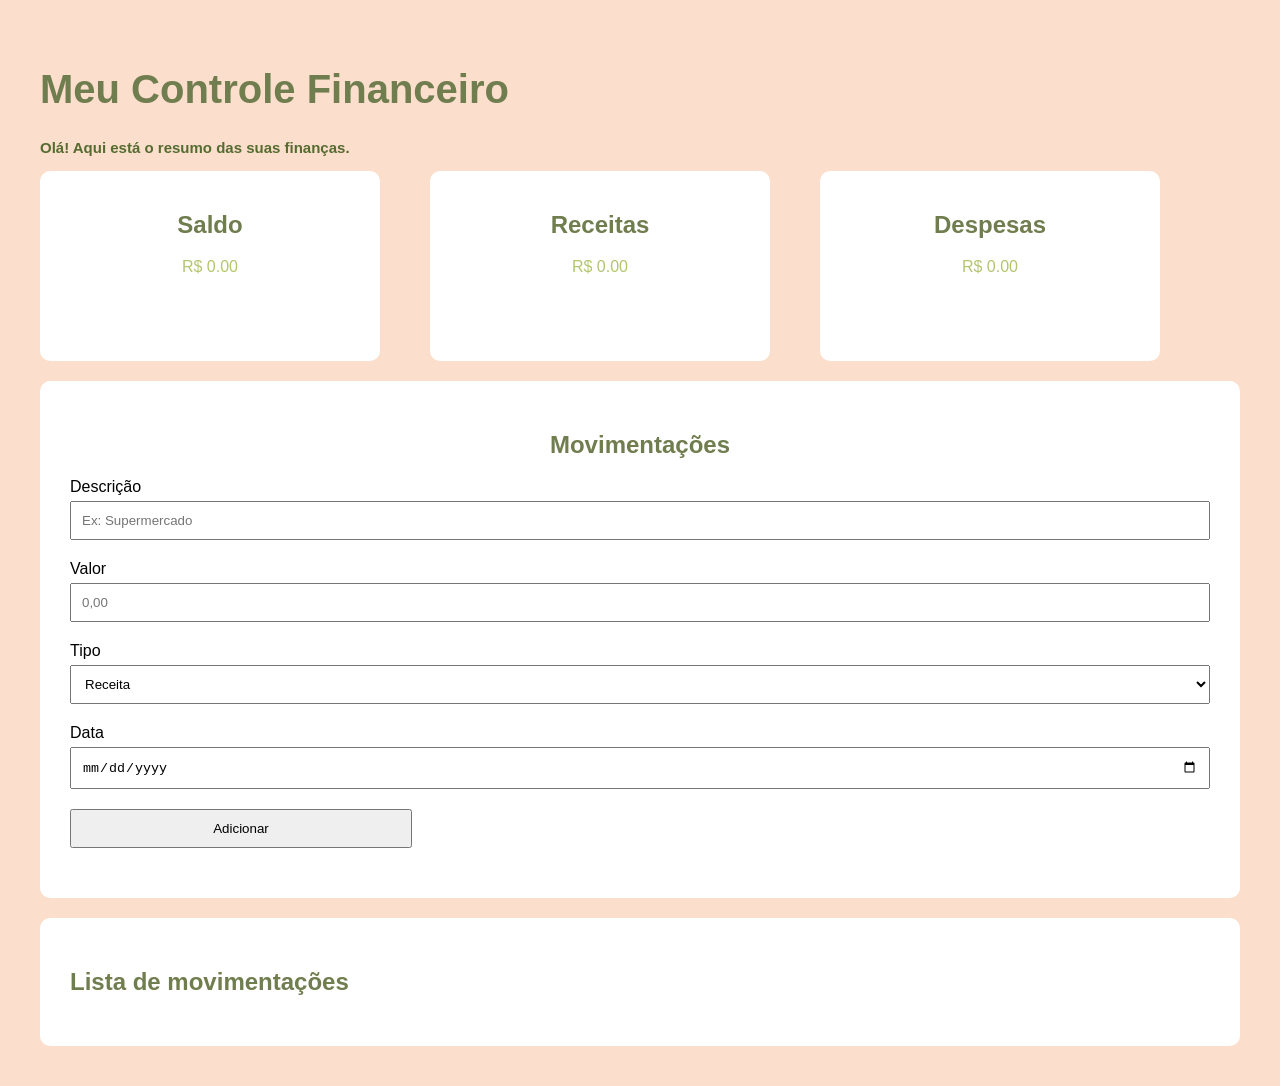
==== controle-financeiro/index.html @ 9a4c3310 "controle financiero" ====
<!DOCTYPE html>
<html lang="pt-br">
<head>
    <meta charset="UTF-8">
    <meta name="viewport" content="width=device-width, initial-scale=1.0">
    <title>Finanças Teste</title>
    <link rel="stylesheet" href="style.css">
</head>
<body>
    <main>
        <h1>Meu Controle Financeiro</h1>
        <p id="introducao">Olá! Aqui está o resumo das suas finanças.</p>

        <section id="dashboard">
            <div id="cartao-saldo">
                <h2>Saldo</h2>
                <p id="valor-saldo">R$ 0,00</p>
            </div>
            <div id="cartao-receitas">
                 <h2>Receitas</h2>
                <p id="valor-receitas">R$ 0,00</p>
            </div>
            <div id="cartao-despesas">
                 <h2>Despesas</h2>
                <p id="valor-despesas">R$ 0,00</p>
            </div>
        </section>
        <section id="movimentacoes">
            <h2>Movimentações</h2>
            <div>
                <label for="descricao">Descrição</label>
                <input type="text" id="descricao" placeholder="Ex: Supermercado">
            </div>
            <div>
                <label for="valor">Valor</label>
                <input type="number" id="valor" placeholder="0,00">
            </div>
            <div>
                <label for="tipo">Tipo</label>
                <select name="selecionar-tipo" id="tipo">
                    <option value="receita">Receita</option>
                    <option value="despesa">Despesa</option>
                </select>
            </div>
            <div>
                <label for="data">Data</label>
                <input type="date" id="data">
            </div>
            <div>
                <button id="add-movimentacao">Adicionar</button>
            </div>
        </section>
        <section id="lista">
            <div>
                <h2>Lista de movimentações</h2>
                <div id="lista-movimentacoes">

                </div>
            </div>
        </section>
    </main>

    <script src="script.js"></script>
</body>
</html>
---- controle-financeiro/style.css ----
:root {
    --laranja: #F8910C;
    --amarelo: #FFCD2C;
    --bege: #FBDECC;
    --amarelo-claro: #E8E7B5;
    --verde-claro: #B3C56E;
    --verde-escuro: #707D4E;
    --roxo: #450C3F;
    --outro-verde: #B9D175;
    --verde-clarinho: #D9EFBD;
    --quase-amarelo: #D9EFBD;
    --verde-musgo: #7FA560;
    --amarelo-meio-queimado: #E4DF7D;
    --roxinho: #FBC6F5;
    --rosa: #DC538C;
    --amareloo: #FDD480;
    --amarelo-meio-neon: #EDF485;
    --rosinha: #f6dcf3;


}

body{
    background-color: var(--bege);
    font-family: Arial, Helvetica, sans-serif;
    margin: 0;
}

main{
    padding: 40px;
}

h1, h2{
    color: var(--verde-escuro);
    font-family: Verdana, Geneva, Tahoma, sans-serif;
}

h1{
    font-size: 40px;
}

h2{
    font-size: 24px;
}

#introducao{
    color: darkolivegreen;
    font-family: 'Segoe UI', Tahoma, Geneva, Verdana, sans-serif;
    font-weight: bold;
    font-size: 15px;
}

#dashboard{
    display: flex;
    gap: 50px;
}

#cartao-saldo, #cartao-receitas, #cartao-despesas{
    background-color: white;
    padding: 20px;
    border-radius: 10px;
    width: 300px;
    height: 150px;
    text-align: center;

}

#valor-saldo, #valor-receitas, #valor-despesas{
    color: var(--verde-claro);
    font-family: Verdana, Geneva, Tahoma, sans-serif;
}

#movimentacoes{
    background-color: white;
    padding: 30px;
    margin-top: 20px;
    border-radius: 10px;
}

#movimentacoes h2{
    text-align: center;
}

#movimentacoes div{
    margin-bottom: 20px;
}

#movimentacoes input{
    width: 100%;
    box-sizing: border-box;
    padding: 10px;
    margin-top: 5px;
}

#movimentacoes select{
    width: 100%;
    box-sizing: border-box;
    padding: 10px;
    margin-top: 5px;
}

#movimentacoes button{
    width: 30%;
    padding: 10px;
    box-sizing: border-box;
}

#lista{
    background-color: white;
    padding: 30px;
    margin-top: 20px;
    border-radius: 10px;
}

.movimentacao{
    background-color: #E8E7B5;
    border: 1px solid var(--verde-claro);
    border-radius: 10px;
    padding: 15px 20px;
    margin-bottom: 10px;
}

.movimentacao h3{
    color: var(--verde-escuro);
    margin-top: 0;
    margin-bottom: 8px;
}

.movimentacao{
    margin: 5px 0;
    font-weight: bold;
}

.movimentacao.receita{
    border-left: 5px solid var(--outro-verde);
}

.movimentacao.despesa{
    background-color: var(--rosinha);
    border: 1px solid var(--roxinho);
        border-left: 5px solid var(--rosa);
}

.informacoes{
    flex: 1;
}

.detalhes{
    text-align: center;
    min-width: 150px;
}

.botao-atualizar, .botao-excluir{
    padding: 8px, 12px;
    border: none;
    border-radius: 6px;
    cursor: pointer;
    background-color: var(--amareloo);
}
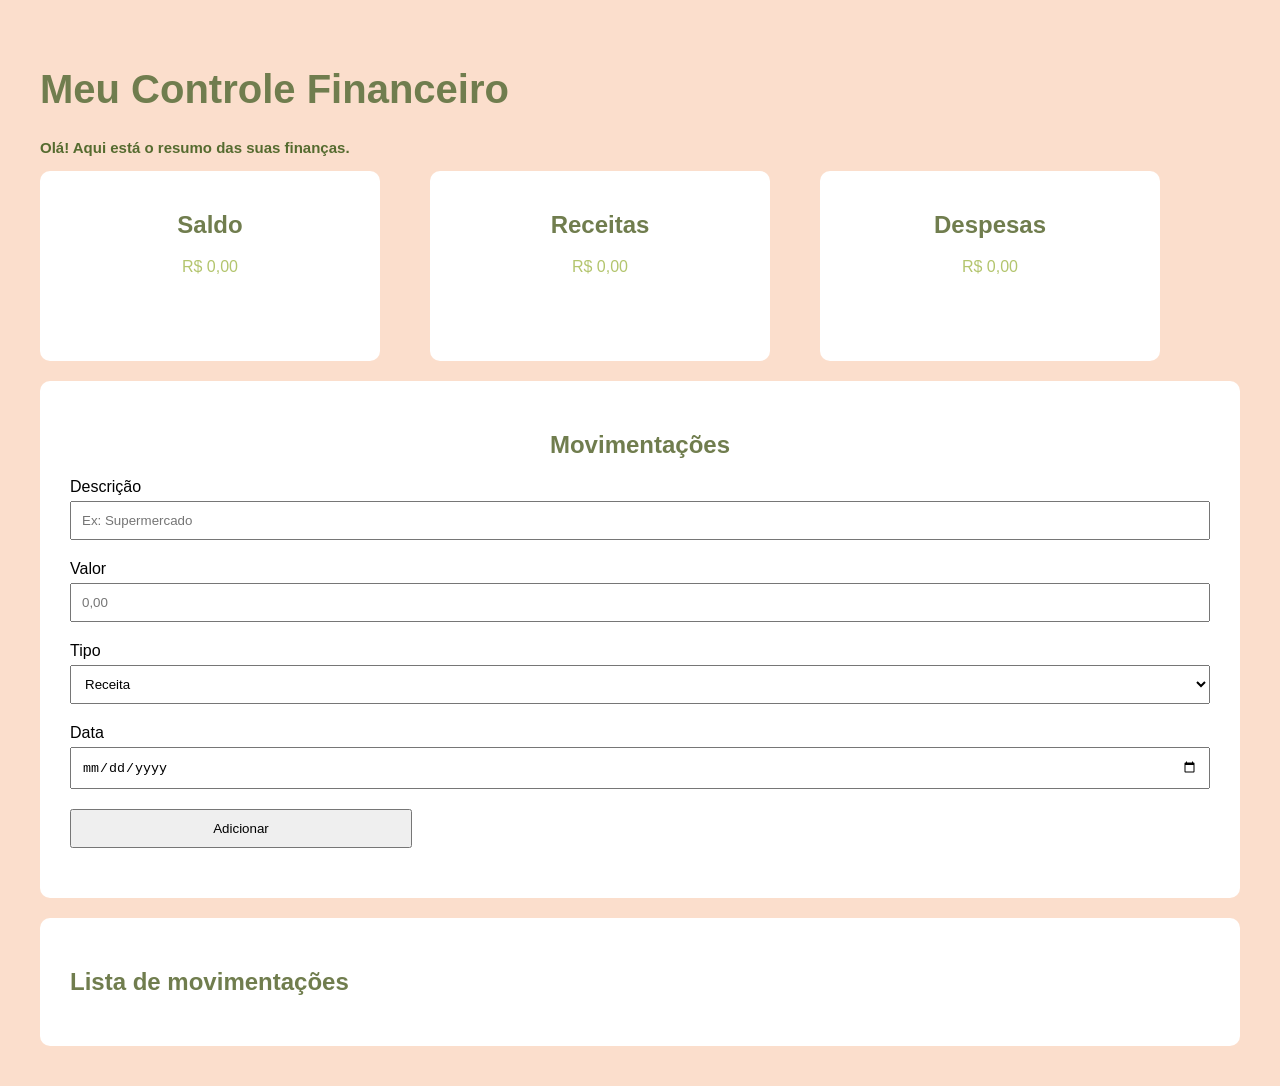
==== commit 1148e3be: "feat: adiciona versão inicial do projeto" ====
--- a/controle-financeiro/index.html
+++ b/controle-financeiro/index.html
@@ -46,6 +46,9 @@
                 <label for="data">Data</label>
                 <input type="date" id="data">
             </div>
+            <div id="mensagem">
+                <p id="mensagem-erro"></p>
+            </div>
             <div>
                 <button id="add-movimentacao">Adicionar</button>
             </div>
--- a/controle-financeiro/style.css
+++ b/controle-financeiro/style.css
@@ -151,9 +151,10 @@
 }
 
 .botao-atualizar, .botao-excluir{
-    padding: 8px, 12px;
+    padding: 15px, 20px;
     border: none;
     border-radius: 6px;
     cursor: pointer;
     background-color: var(--amareloo);
+    margin: 10px;
 }
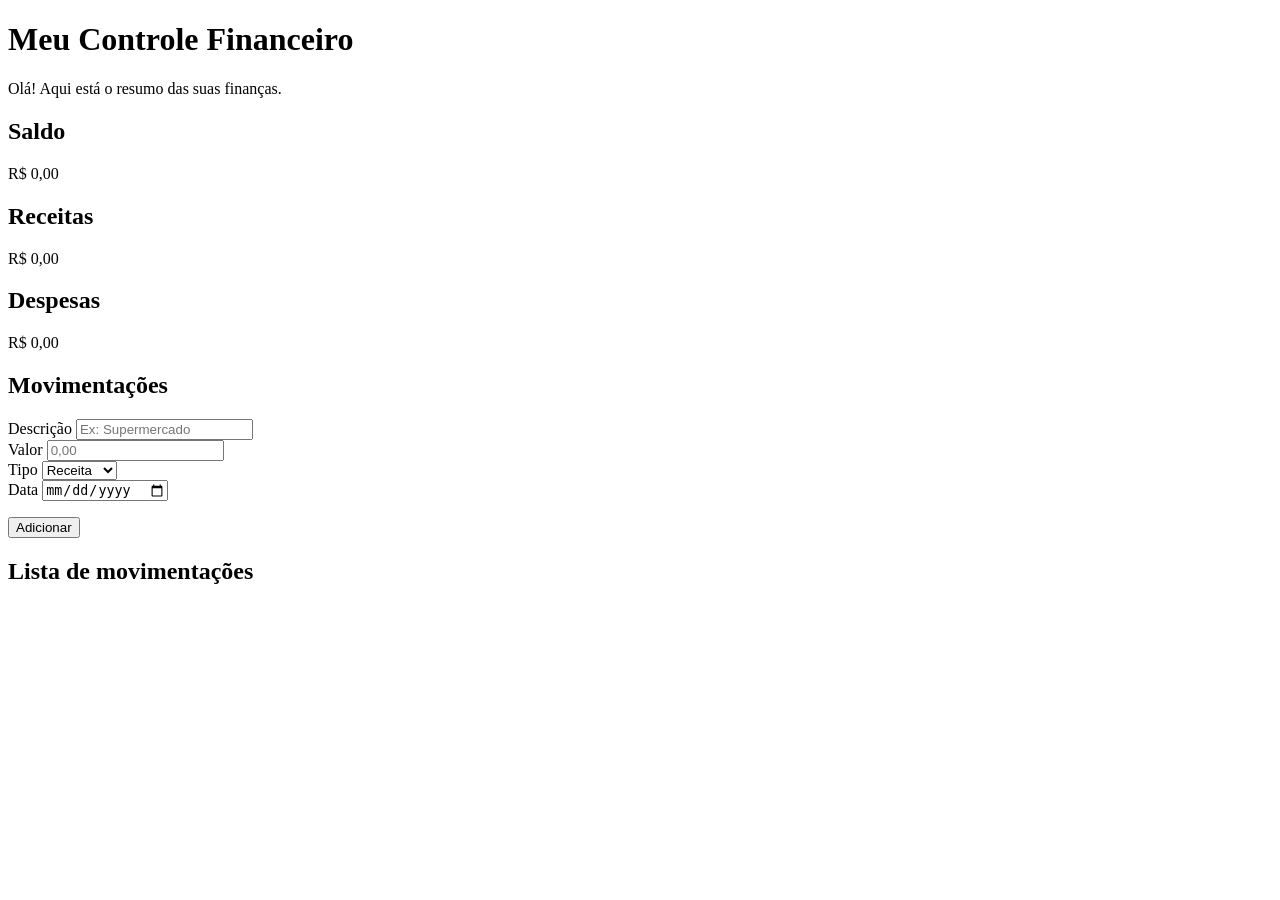
==== commit 00a61706: "fix: corrige caminho dos arquivos CSS e JavaScript" ====
--- a/controle-financeiro/index.html
+++ b/controle-financeiro/index.html
@@ -4,7 +4,7 @@
     <meta charset="UTF-8">
     <meta name="viewport" content="width=device-width, initial-scale=1.0">
     <title>Finanças Teste</title>
-    <link rel="stylesheet" href="style.css">
+    <link rel="stylesheet" href="css/style.css">
 </head>
 <body>
     <main>
@@ -63,6 +63,6 @@
         </section>
     </main>
 
-    <script src="script.js"></script>
+    <script src="js/script.js"></script>
 </body>
 </html>
